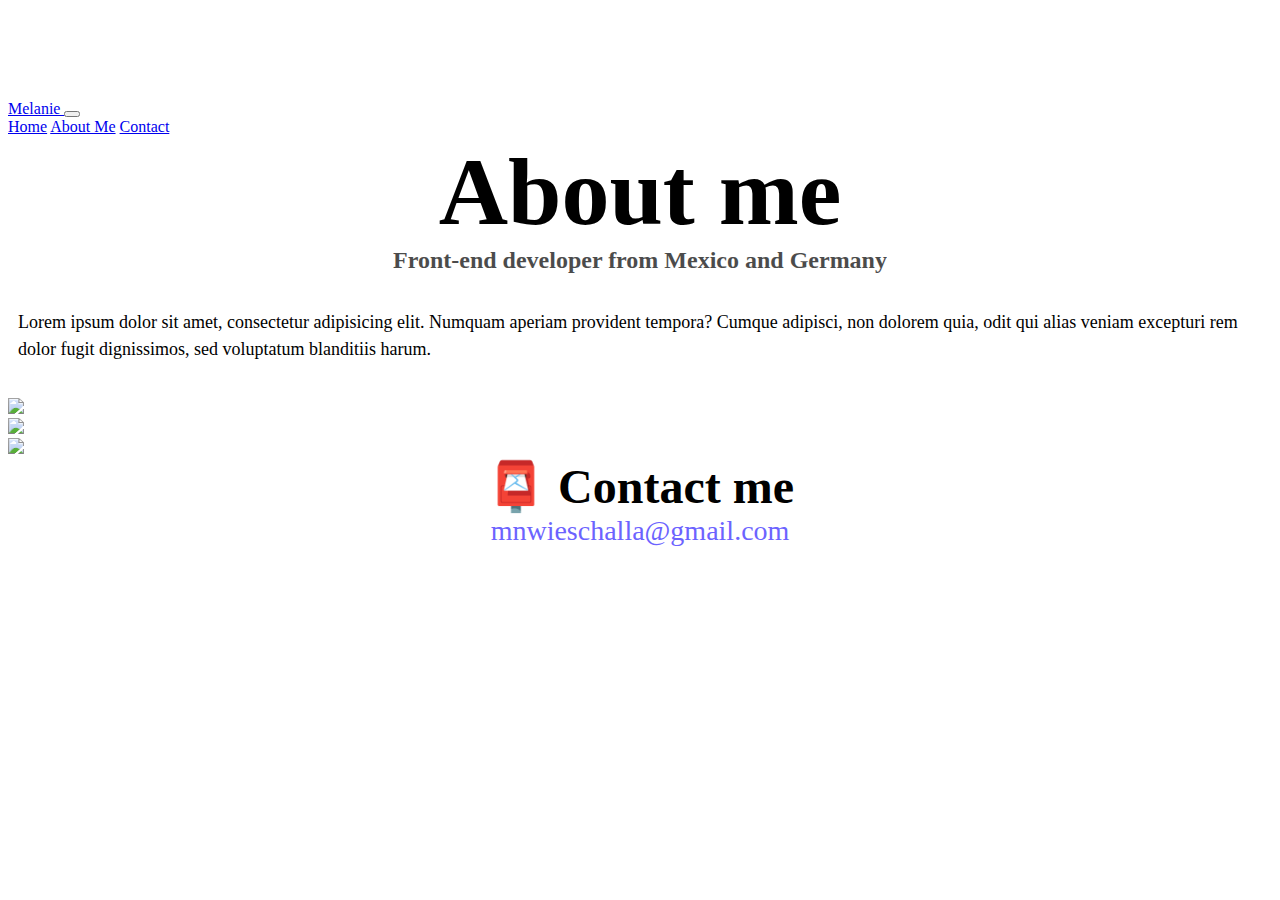
==== about.html @ 1f9a809e "Created about.html" ====
<!DOCTYPE html>
<html lang="en">
<head>
    <meta charset="UTF-8">
    <meta http-equiv="X-UA-Compatible" content="IE=edge">
    <meta name="viewport" content="width=device-width, initial-scale=1.0">
    <title>About Melanie: Front-End-Developer</title>
    <link href="https://cdn.jsdelivr.net/npm/bootstrap@5.0.0-beta2/dist/css/bootstrap.min.css" rel="stylesheet"
        integrity="sha384-BmbxuPwQa2lc/FVzBcNJ7UAyJxM6wuqIj61tLrc4wSX0szH/Ev+nYRRuWlolflfl" crossorigin="anonymous" />
    <script src="https://cdn.jsdelivr.net/npm/bootstrap@5.0.0-beta2/dist/js/bootstrap.bundle.min.js"
        integrity="sha384-b5kHyXgcpbZJO/tY9Ul7kGkf1S0CWuKcCD38l8YkeH8z8QjE0GmW1gYU5S9FOnJ0"
        crossorigin="anonymous"></script>
    <link rel="stylesheet" href="/css/styles.css" />
</head>
<body>
    <nav class="navbar navbar-expand-lg navbar-light bg-light fixed-top">
        <div class="container">
            <a class="navbar-brand" href="index.html">
                Melanie
            </a>
            <button class="navbar-toggler" type="button" data-bs-toggle="collapse" data-bs-target="#navbarNavAltMarkup"
                aria-controls="navbarNavAltMarkup" aria-expanded="false" aria-label="Toggle navigation">
                <span class="navbar-toggler-icon"></span>
            </button>
            <div class="collapse navbar-collapse" id="navbarNavAltMarkup">
                <div class="navbar-nav">
                    <a class="nav-link" aria-current="page" href="index.html">Home</a>
                    <a class="nav-link active" href="about.html">About Me</a>
                    <a class="nav-link" href="about.html#contact">Contact</a>
                </div>
            </div>
        </div>
    </nav>
    <h1>About me</h1>
    <h3>Front-end developer from Mexico and Germany</h3>
    <div class="about-paragraphs text-center">
        <p>
            Lorem ipsum dolor sit amet, consectetur adipisicing elit. Numquam
            aperiam provident tempora? Cumque adipisci, non dolorem quia, odit qui
            alias veniam excepturi rem dolor fugit dignissimos, sed voluptatum
            blanditiis harum.
        </p>
    </div>
    <div class="container mb-4">
        <div class="row">
            <div class="col-sm-4">
                <img src="images/yoga.png" class="img-fluid p-2 shadow rounded" />
            </div>
            <div class="col-sm-4">
                <img src="images/weather.png" class="img-fluid p-2 shadow rounded" />
            </div>
            <div class="col-sm-4">
                <img src="images/yogurt.png" class="img-fluid p-2 shadow rounded" />
            </div>
        </div>
    </div>
    <div id="contact">
        <h2>📮 Contact me</h2>
        <a href="mailto:mnwieschalla@gmail.com" class="email-link">
            mnwieschalla@gmail.com
        </a>
    </div>
    </body>
</html>
---- css/styles.css ----
:root {
  --primary-color: #6c63ff;
  --secondary-color: #f5f2fe;
  --box-shadow: 0 5px 10px rgba(0, 0, 0, 0.3);
}

body {
  margin-top: 100px;
}

h1,
h2,
h3 {
  text-align: center;
  margin: 0;
}

h1 {
  font-size: 96px;
}

h2 {
  font-size: 48px;
}

h3 {
  font-size: 24px;
  opacity: 0.7;
}

p {
  font-size: 18px;
  line-height: 1.5;
}

.navigation-links {
  display: flex;
  margin-top: 40px;
  justify-content: center;
}

.navigation-links a {
  margin: 20px;
}

.primary-link {
  border-radius: 4px;
  padding: 20px 15px;
  text-decoration: none;
  text-transform: capitalize;
  background: var(--primary-color);
  box-shadow: var(--box-shadow);
  color: white;
}

.secondary-link {
  border-radius: 4px;
  padding: 20px 15px;
  text-decoration: none;
  text-transform: capitalize;
  color: var(--primary-color);
  border: 1px solid var(--primary-color);
}

.homepage-link {
  color: var(--primary-color);
  text-align: center;
  display: block;
}
.about-paragraphs {
  padding: 25px 0;
}

.about-paragraphs p {
  margin: 10px;
}

.email-link {
  display: flex;
  justify-content: center;
  color: var(--primary-color);
  font-size: 28px;
  text-decoration: none;
  margin-bottom: 0.5em;
}

.email-link:hover {
  text-decoration: underline;
}
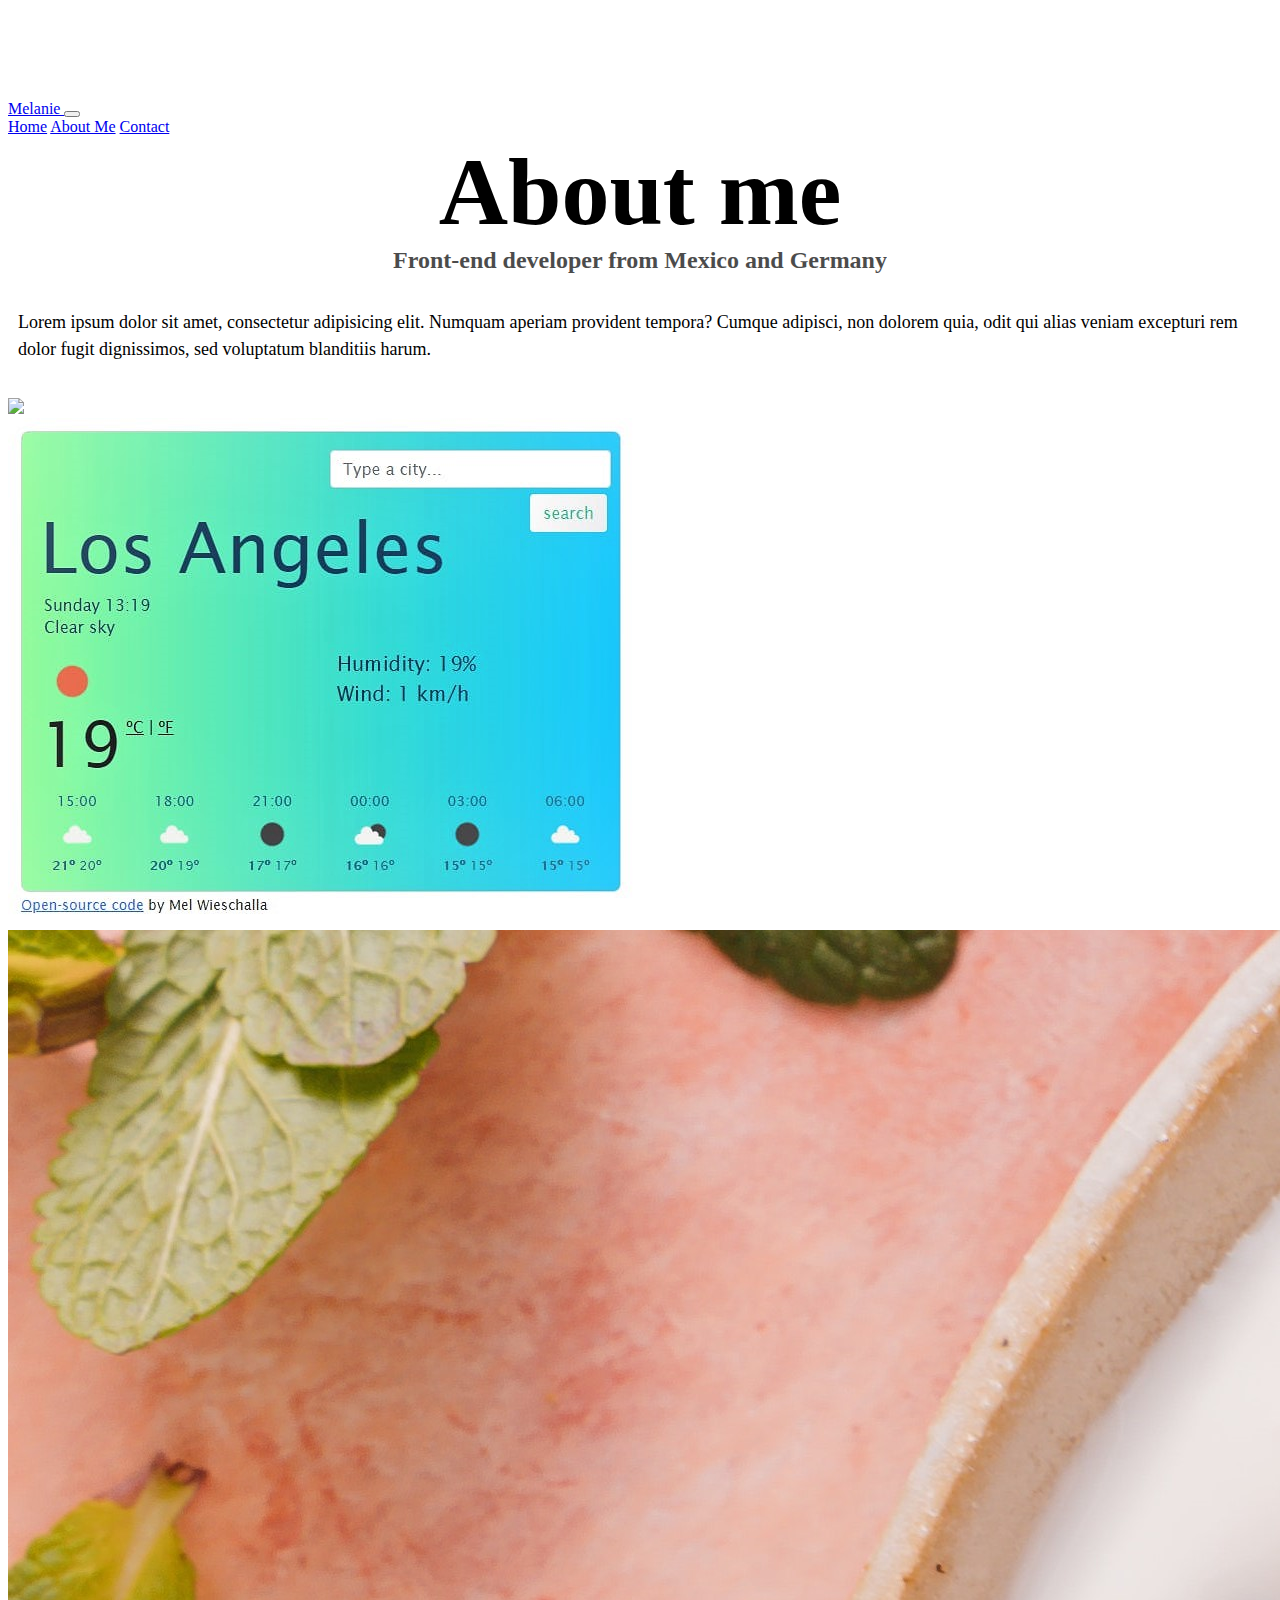
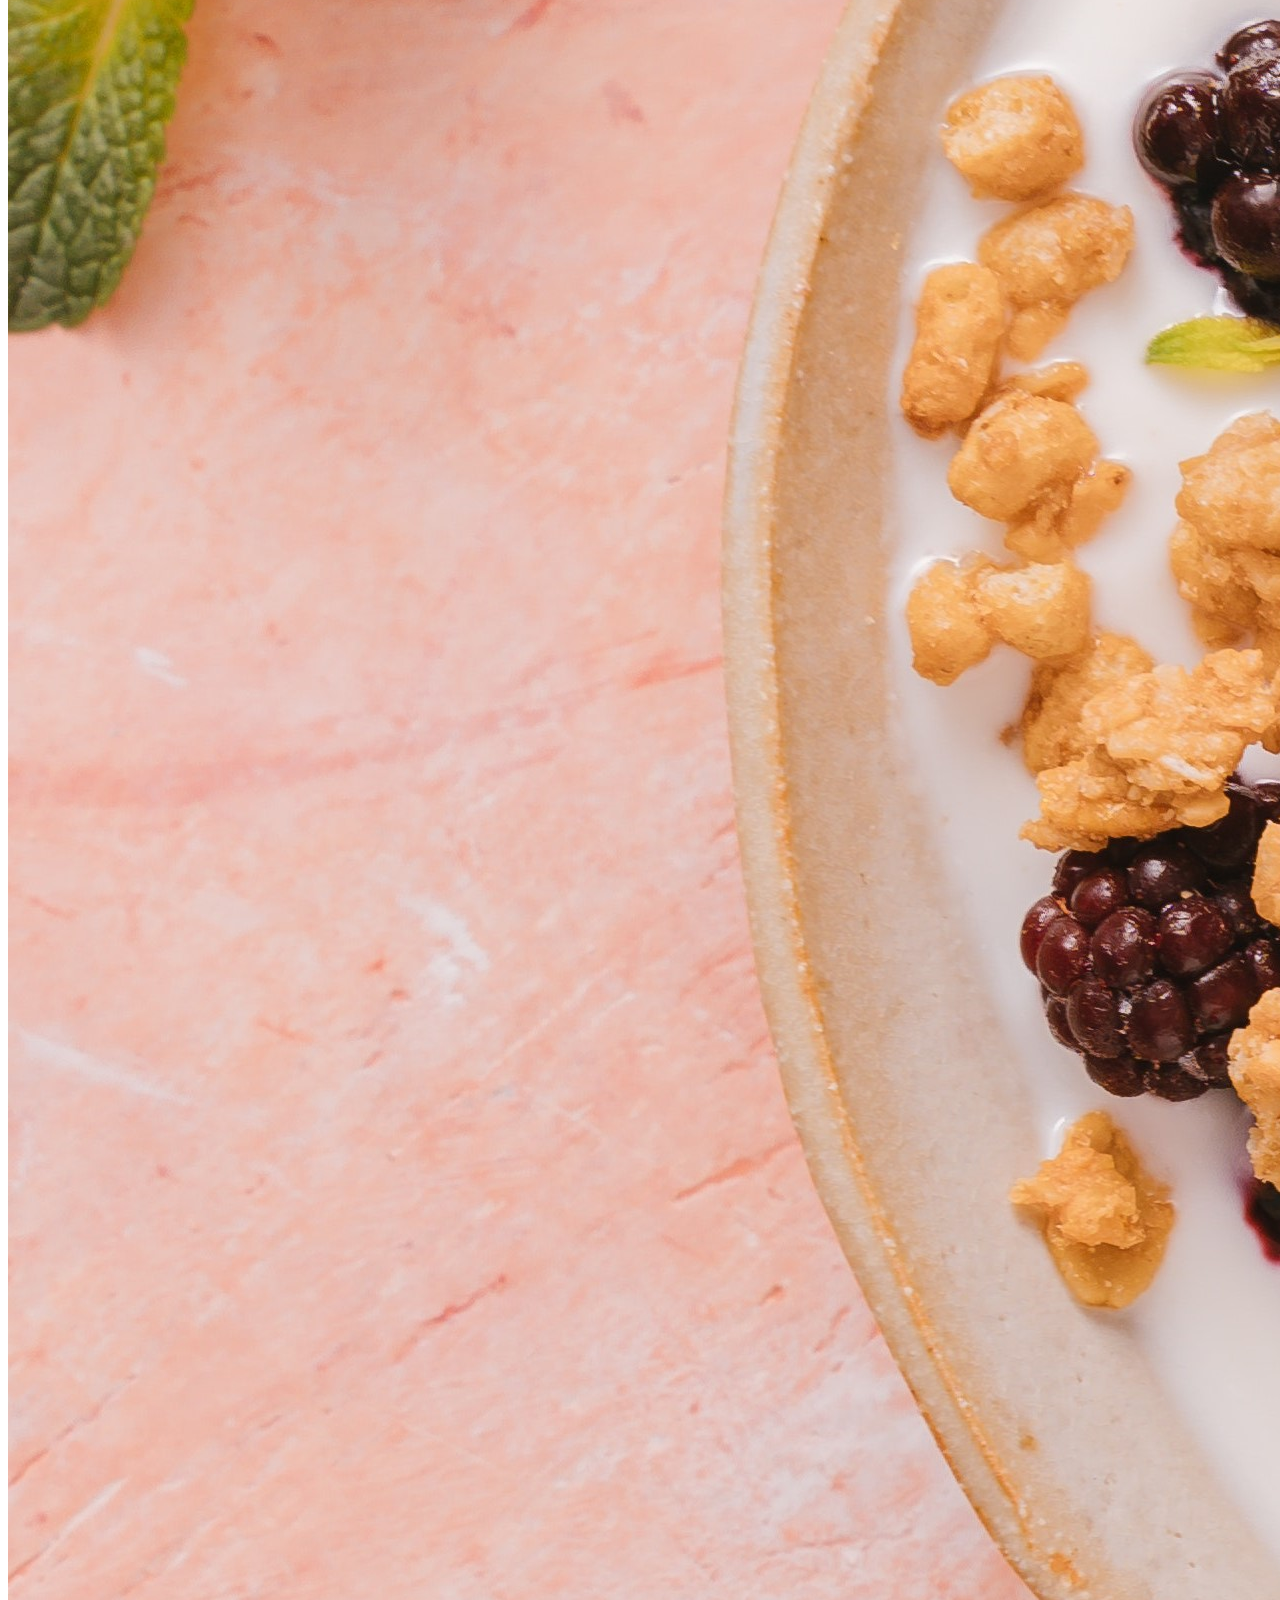
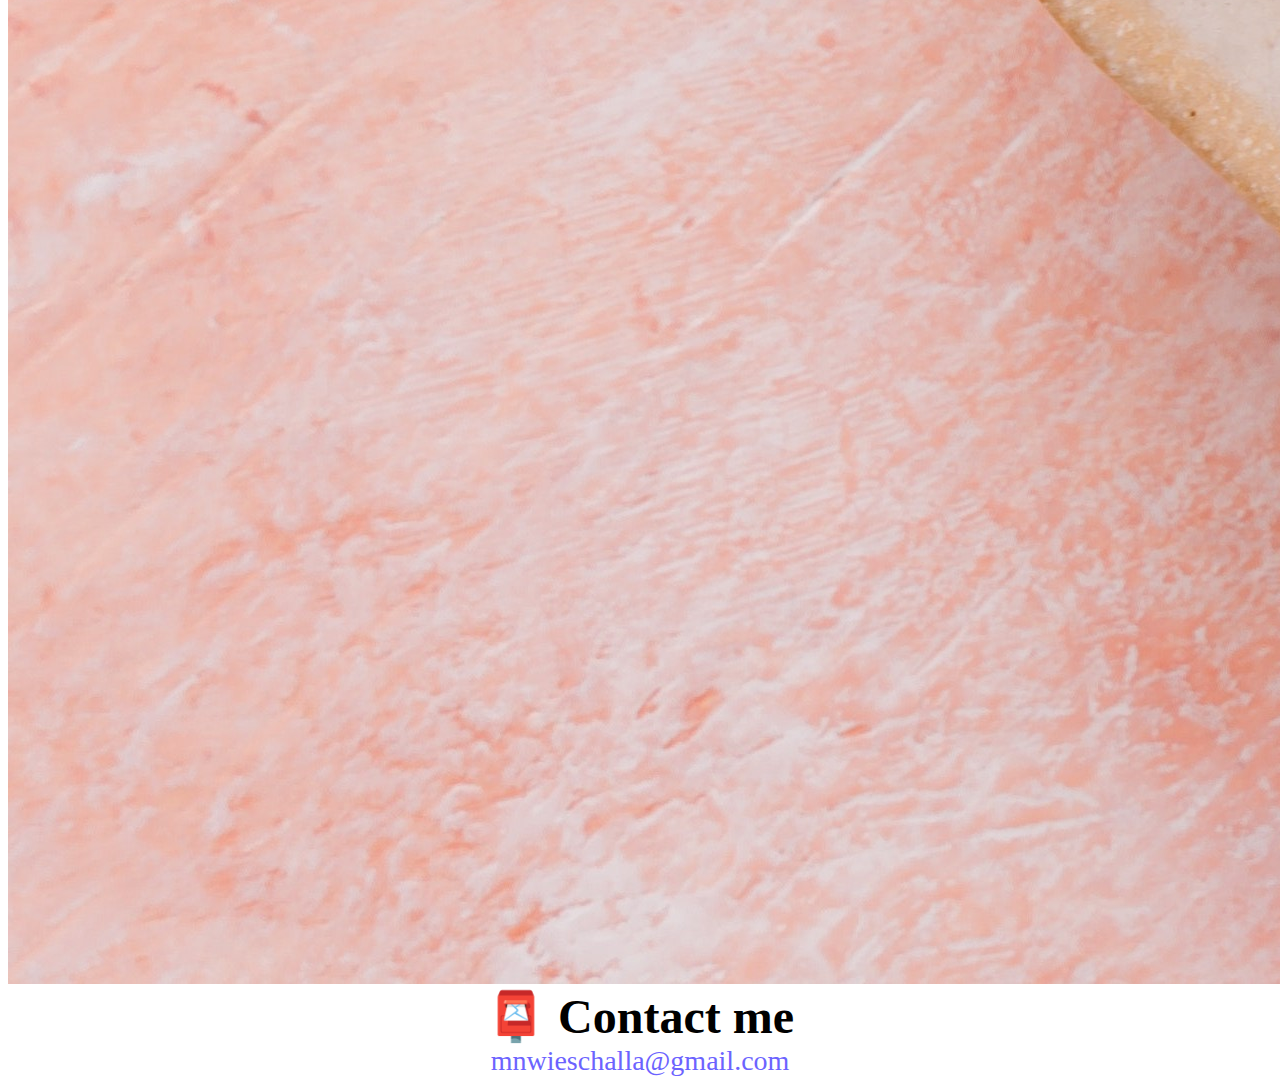
==== commit 9a1d7845: "Added picture" ====
--- a/about.html
+++ b/about.html
@@ -44,13 +44,13 @@
     <div class="container mb-4">
         <div class="row">
             <div class="col-sm-4">
-                <img src="images/yoga.png" class="img-fluid p-2 shadow rounded" />
+                <img src="images/yoga.jpg" class="img-fluid p-2 shadow rounded" />
             </div>
             <div class="col-sm-4">
-                <img src="images/weather.png" class="img-fluid p-2 shadow rounded" />
+                <img src="images/weather.jpg" class="img-fluid p-2 shadow rounded" />
             </div>
             <div class="col-sm-4">
-                <img src="images/yogurt.png" class="img-fluid p-2 shadow rounded" />
+                <img src="images/yogurt.jpg" class="img-fluid p-2 shadow rounded" />
             </div>
         </div>
     </div>
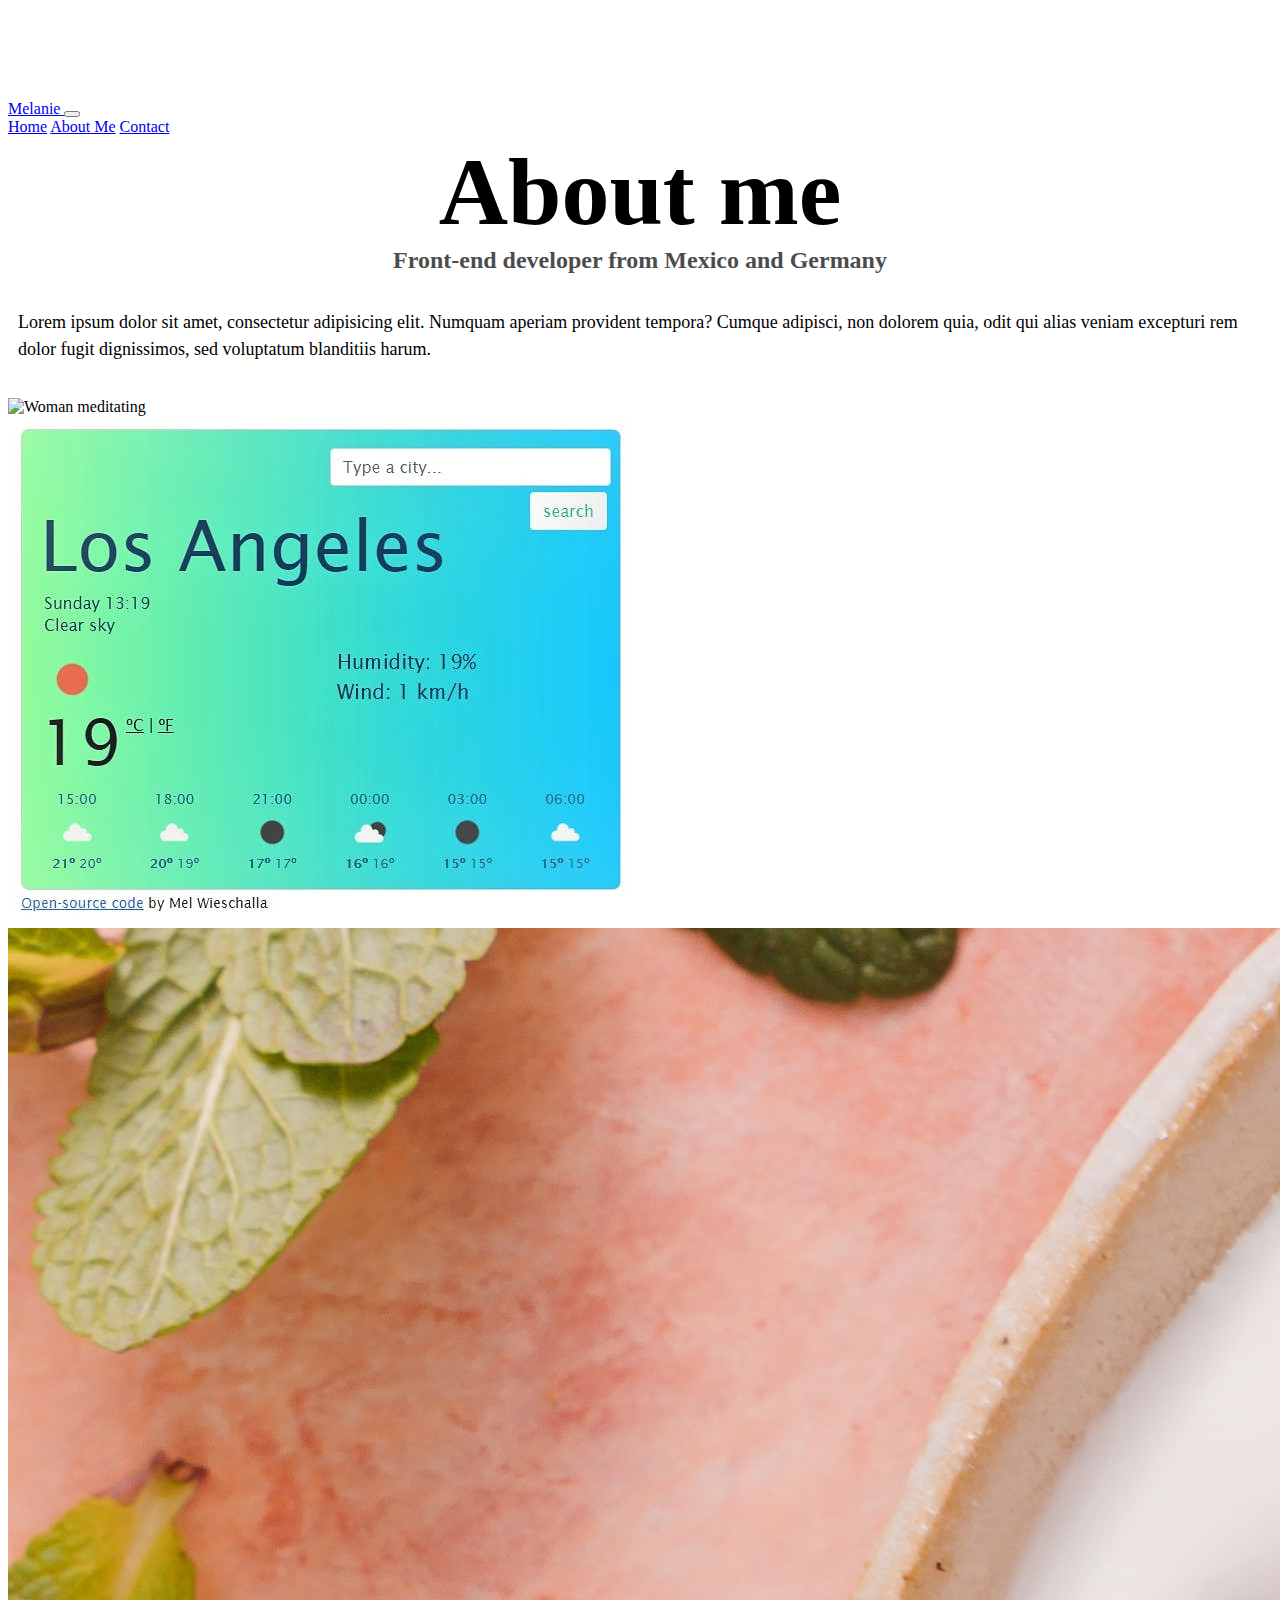
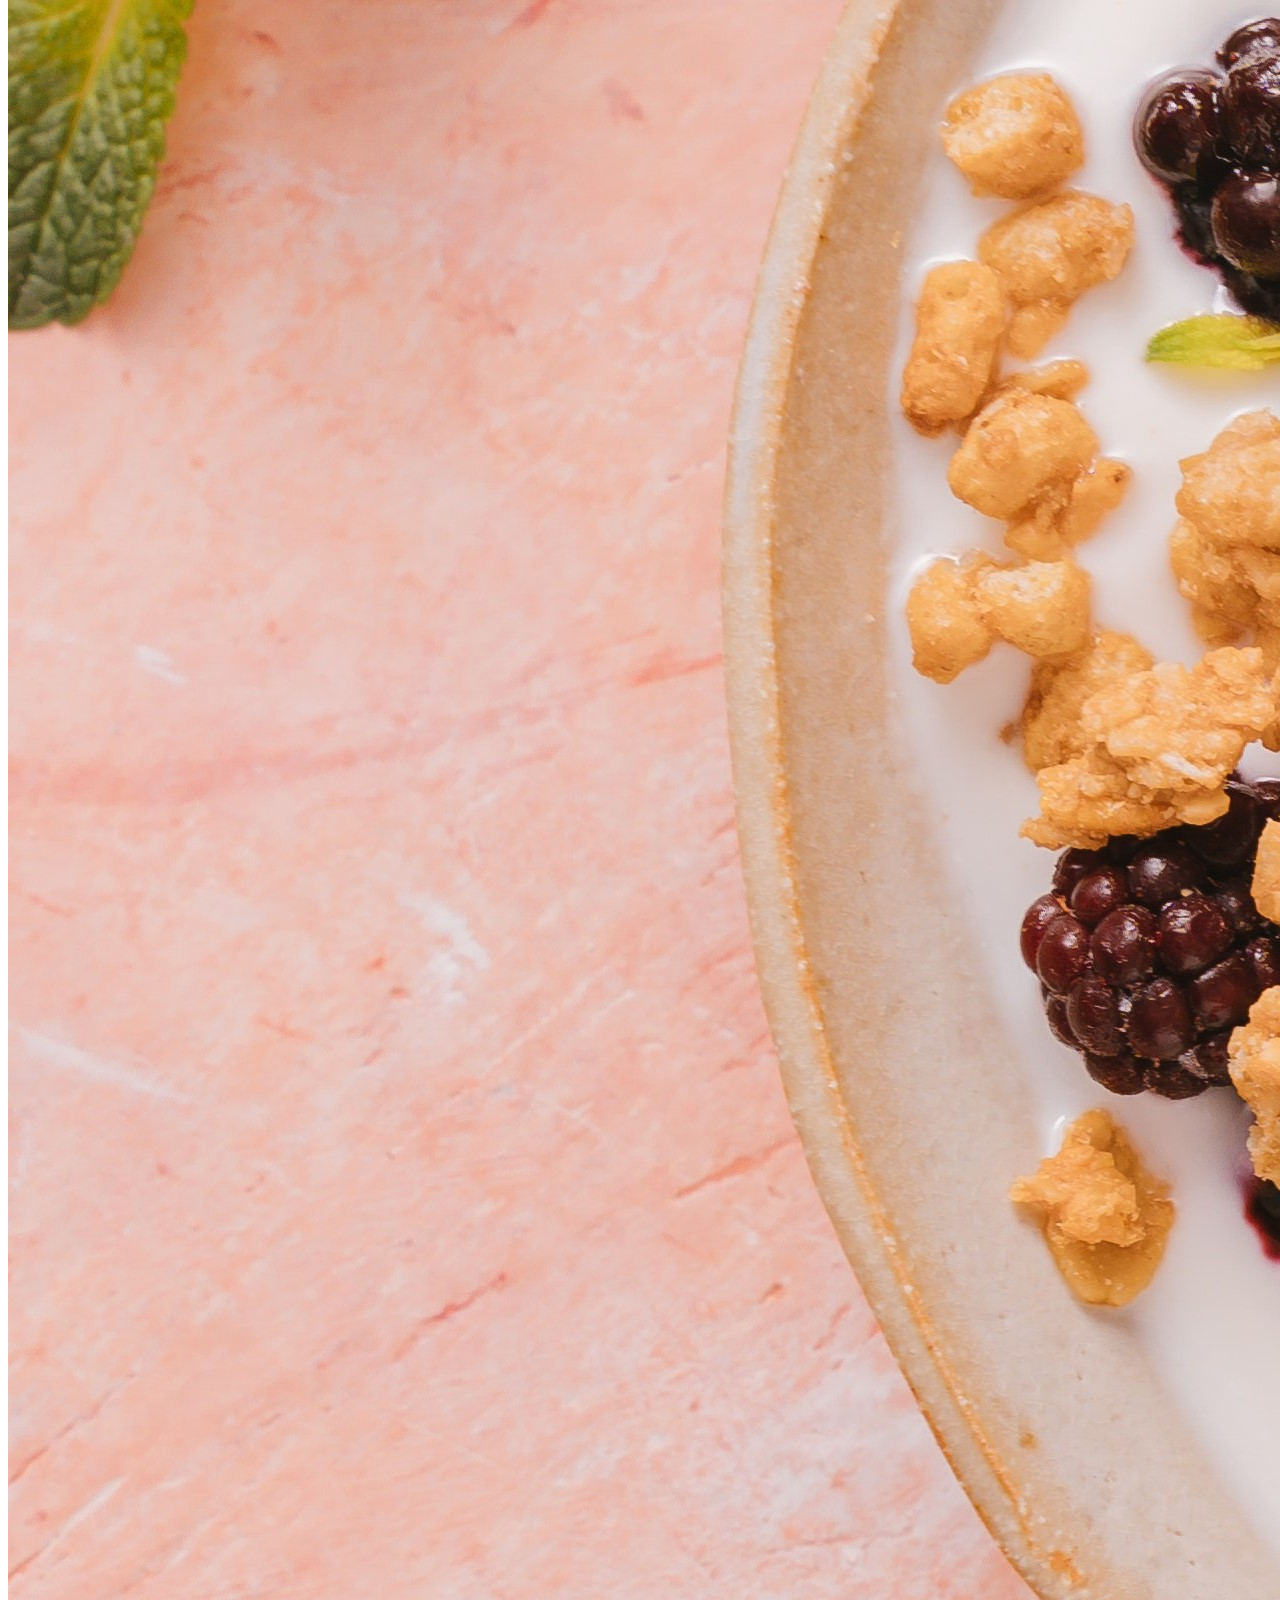
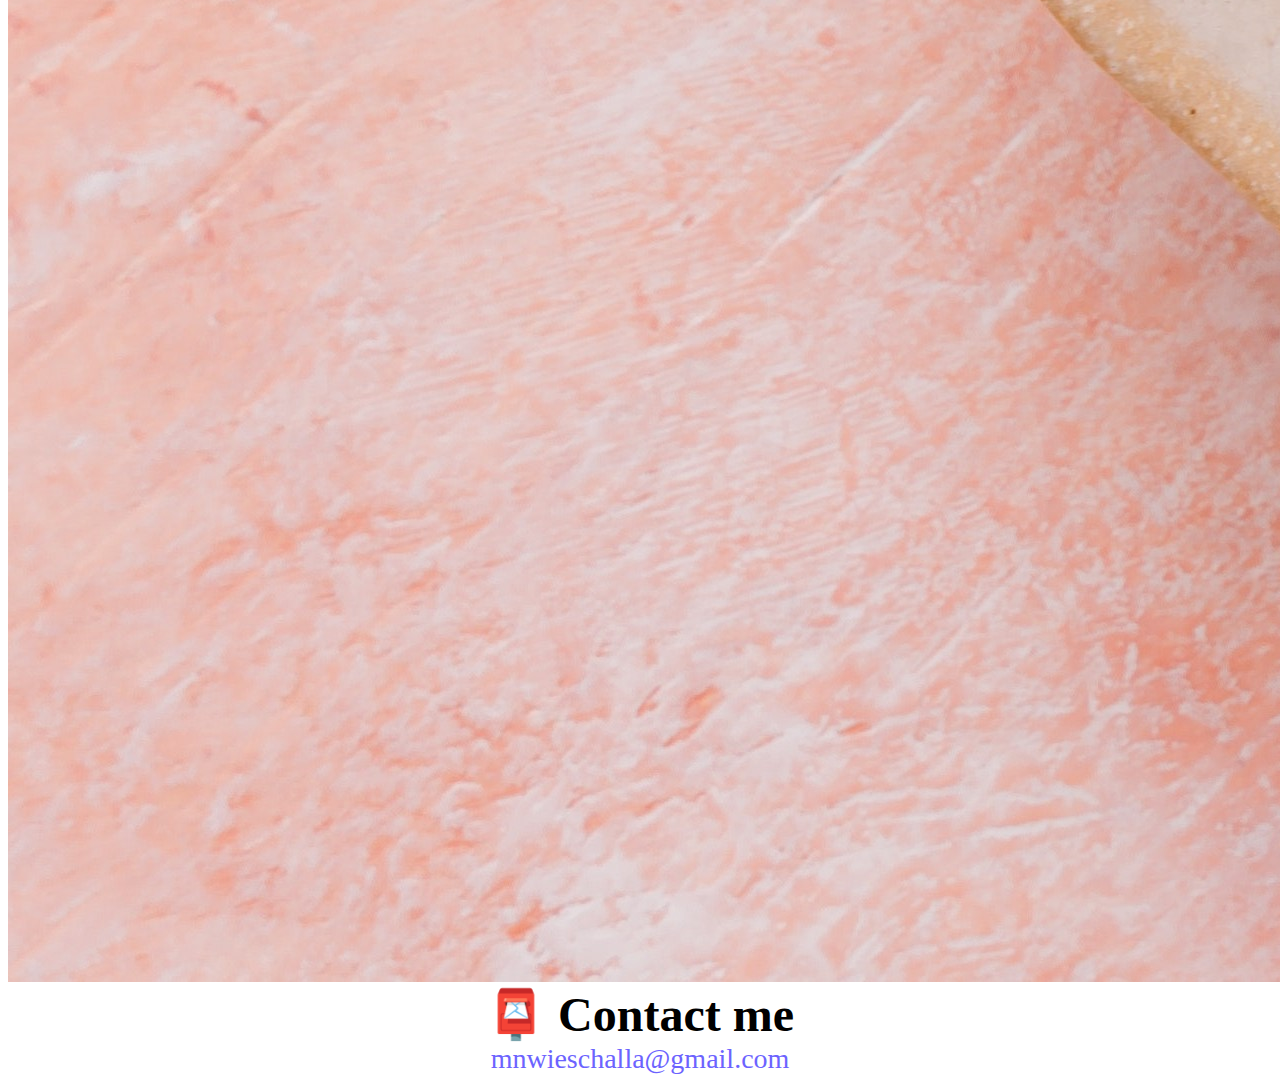
==== commit 0e2577af: "Optimized SEO" ====
--- a/about.html
+++ b/about.html
@@ -5,6 +5,7 @@
     <meta http-equiv="X-UA-Compatible" content="IE=edge">
     <meta name="viewport" content="width=device-width, initial-scale=1.0">
     <title>About Melanie: Front-End-Developer</title>
+    <meta name="description" content="Contact Melanie for more information, requests and offers.">
     <link href="https://cdn.jsdelivr.net/npm/bootstrap@5.0.0-beta2/dist/css/bootstrap.min.css" rel="stylesheet"
         integrity="sha384-BmbxuPwQa2lc/FVzBcNJ7UAyJxM6wuqIj61tLrc4wSX0szH/Ev+nYRRuWlolflfl" crossorigin="anonymous" />
     <script src="https://cdn.jsdelivr.net/npm/bootstrap@5.0.0-beta2/dist/js/bootstrap.bundle.min.js"
@@ -15,7 +16,7 @@
 <body>
     <nav class="navbar navbar-expand-lg navbar-light bg-light fixed-top">
         <div class="container">
-            <a class="navbar-brand" href="index.html">
+            <a class="navbar-brand" href="index.html"  title="Melanie's Homepage">
                 Melanie
             </a>
             <button class="navbar-toggler" type="button" data-bs-toggle="collapse" data-bs-target="#navbarNavAltMarkup"
@@ -24,15 +25,17 @@
             </button>
             <div class="collapse navbar-collapse" id="navbarNavAltMarkup">
                 <div class="navbar-nav">
-                    <a class="nav-link" aria-current="page" href="index.html">Home</a>
-                    <a class="nav-link active" href="about.html">About Me</a>
-                    <a class="nav-link" href="about.html#contact">Contact</a>
+                    <a class="nav-link" aria-current="page" href="index.html" title="Homepage">Home</a>
+                    <a class="nav-link active" href="about.html" title="About Melanie">About Me</a>
+                    <a class="nav-link" href="about.html#contact" title="Contact Melanie for more information">Contact</a>
                 </div>
             </div>
         </div>
     </nav>
+    <heading>
     <h1>About me</h1>
-    <h3>Front-end developer from Mexico and Germany</h3>
+    <h3 class="not-important-description">Front-end developer from Mexico and Germany</h3>
+    </heading>
     <div class="about-paragraphs text-center">
         <p>
             Lorem ipsum dolor sit amet, consectetur adipisicing elit. Numquam
@@ -44,21 +47,23 @@
     <div class="container mb-4">
         <div class="row">
             <div class="col-sm-4">
-                <img src="images/yoga.jpg" class="img-fluid p-2 shadow rounded" />
+                <img src="images/yoga.jpg" class="img-fluid p-2 shadow rounded" alt="Woman meditating"/>
             </div>
             <div class="col-sm-4">
-                <img src="images/weather.jpg" class="img-fluid p-2 shadow rounded" />
+                <img src="images/weather.jpg" class="img-fluid p-2 shadow rounded" alt="Weather-app interface"/>
             </div>
             <div class="col-sm-4">
-                <img src="images/yogurt.jpg" class="img-fluid p-2 shadow rounded" />
+                <img src="images/yogurt.jpg" class="img-fluid p-2 shadow rounded" alt="Bowl of yogurt and fruits"/>
             </div>
         </div>
     </div>
+    <footer>
     <div id="contact">
         <h2>📮 Contact me</h2>
-        <a href="mailto:mnwieschalla@gmail.com" class="email-link">
+        <a href="mailto:mnwieschalla@gmail.com" class="email-link" title="Contact me at mnwieschalla@gmail.com">
             mnwieschalla@gmail.com
         </a>
     </div>
+    </footer>
     </body>
 </html>--- a/css/styles.css
+++ b/css/styles.css
@@ -87,3 +87,21 @@
 .email-link:hover {
   text-decoration: underline;
 }
+@media (max-width: 800px) {
+  p {
+    font-size: 1em;
+    text-align: center;
+  }
+  h1 {
+    font-size: 2.5em;
+  }
+  h2 {
+    font-size: 2em;
+  }
+  h3 {
+    font-size: 1.5em;
+  }
+  .not-important-description {
+    display: none;
+  }
+}
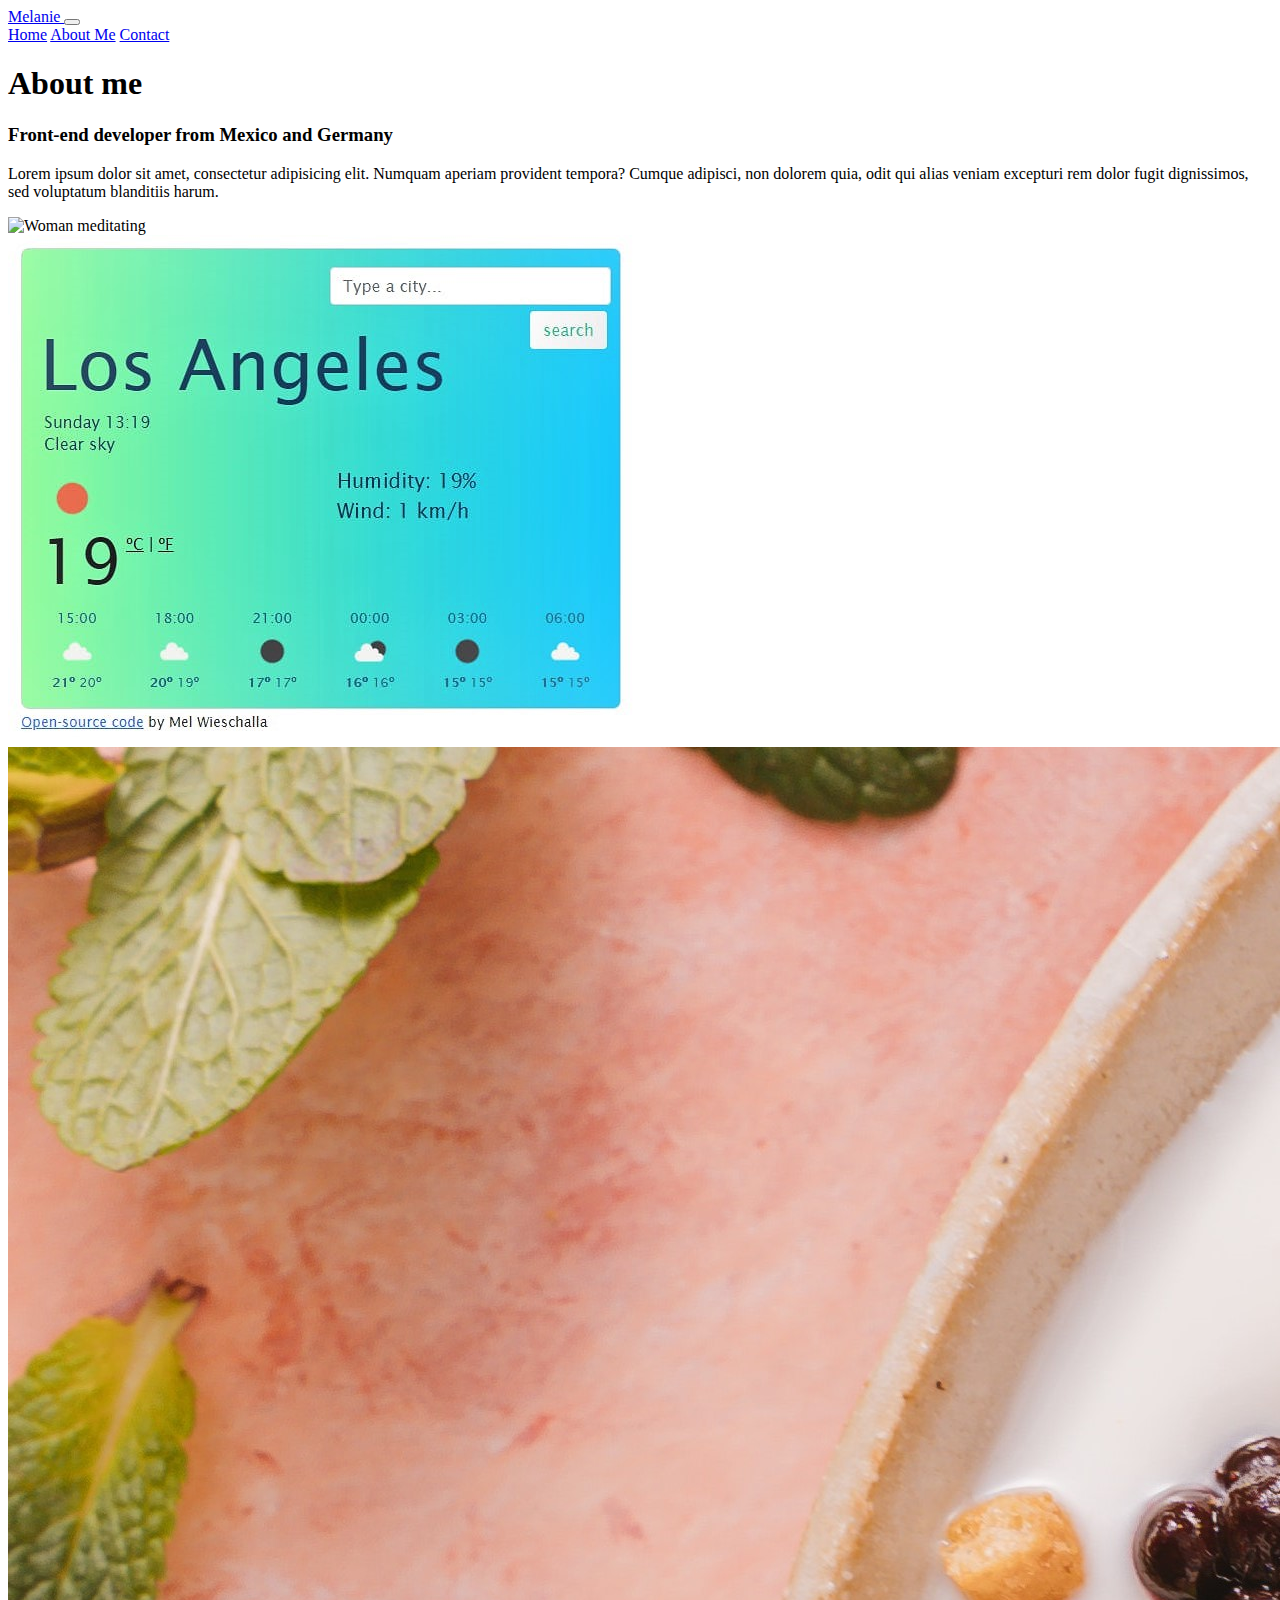
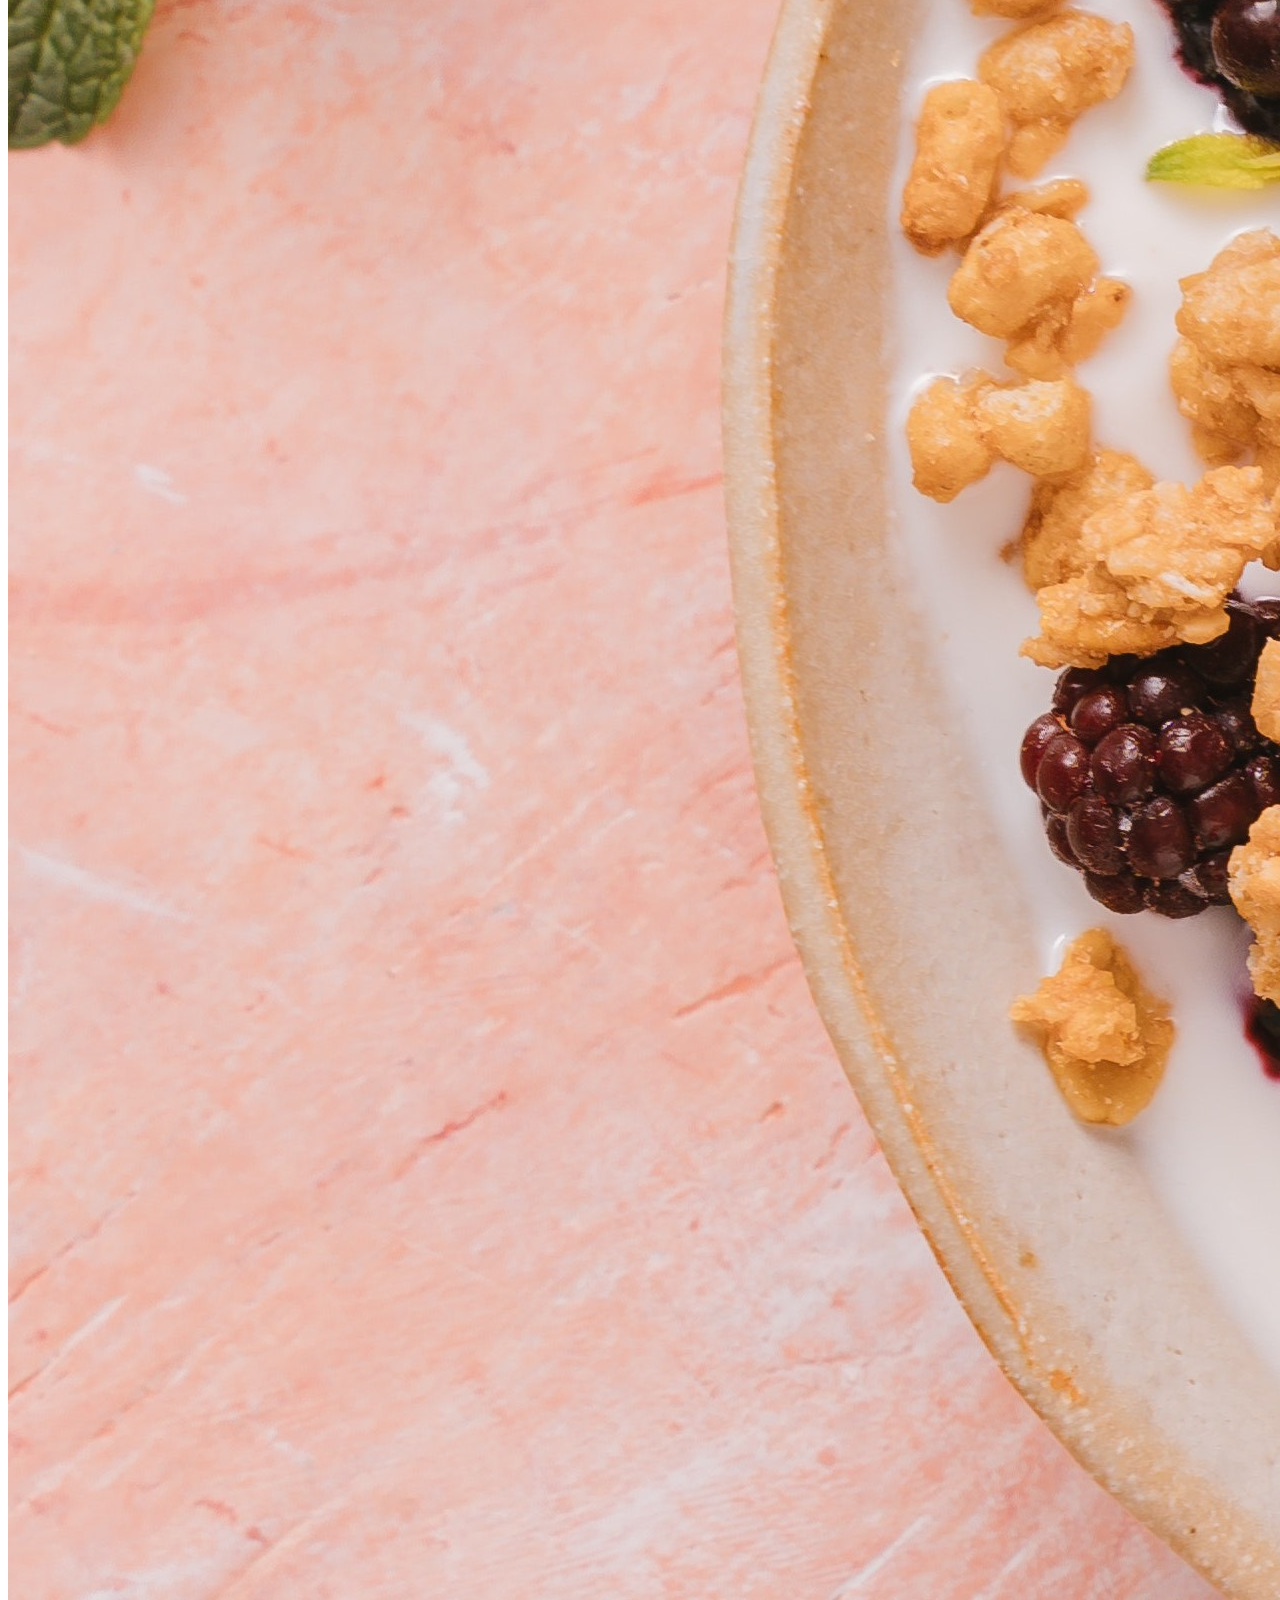
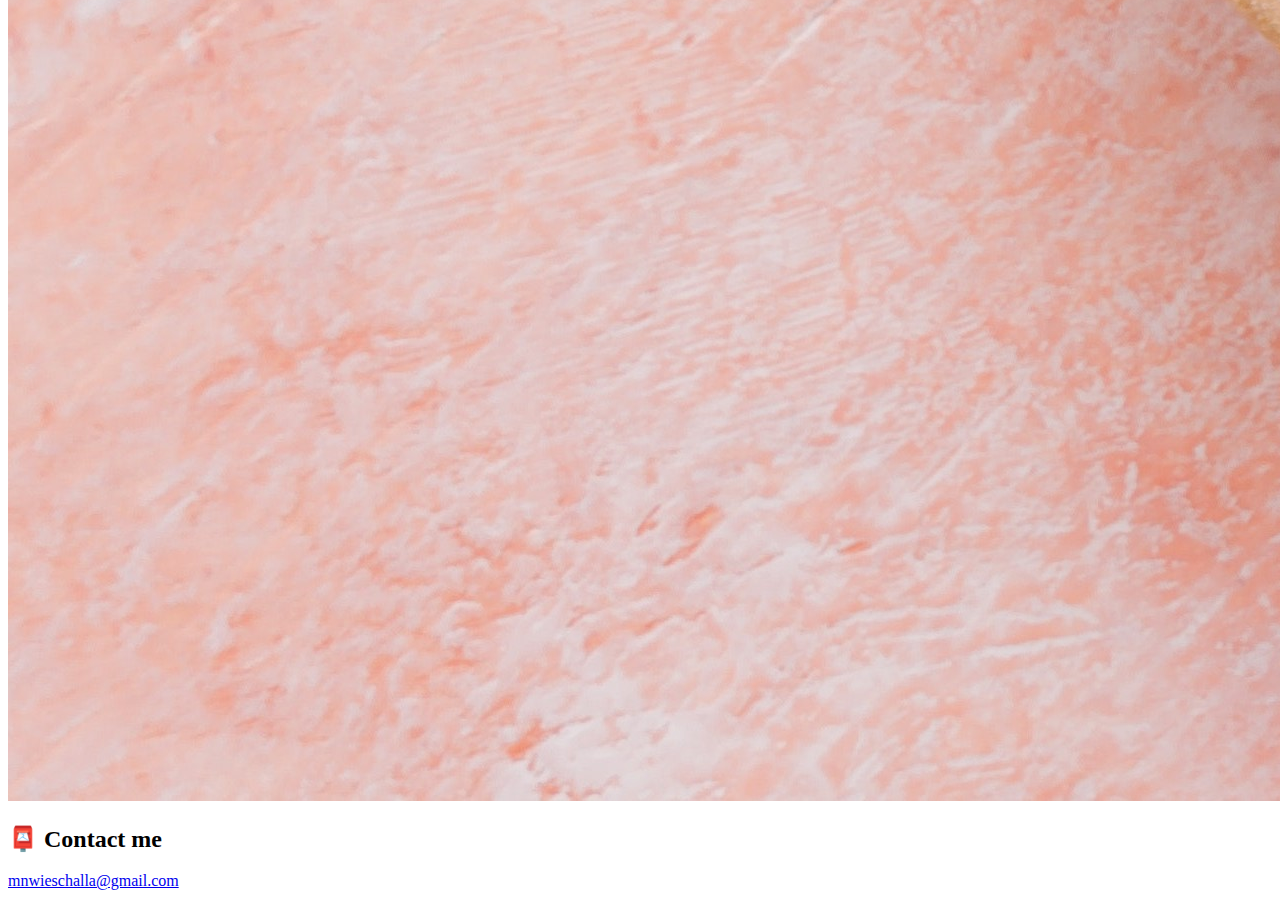
==== commit d8c40c06: "Deleted css folder" ====
--- a/about.html
+++ b/about.html
@@ -11,7 +11,7 @@
     <script src="https://cdn.jsdelivr.net/npm/bootstrap@5.0.0-beta2/dist/js/bootstrap.bundle.min.js"
         integrity="sha384-b5kHyXgcpbZJO/tY9Ul7kGkf1S0CWuKcCD38l8YkeH8z8QjE0GmW1gYU5S9FOnJ0"
         crossorigin="anonymous"></script>
-    <link rel="stylesheet" href="/css/styles.css" />
+    <link rel="stylesheet" href="/styles.css" />
 </head>
 <body>
     <nav class="navbar navbar-expand-lg navbar-light bg-light fixed-top">
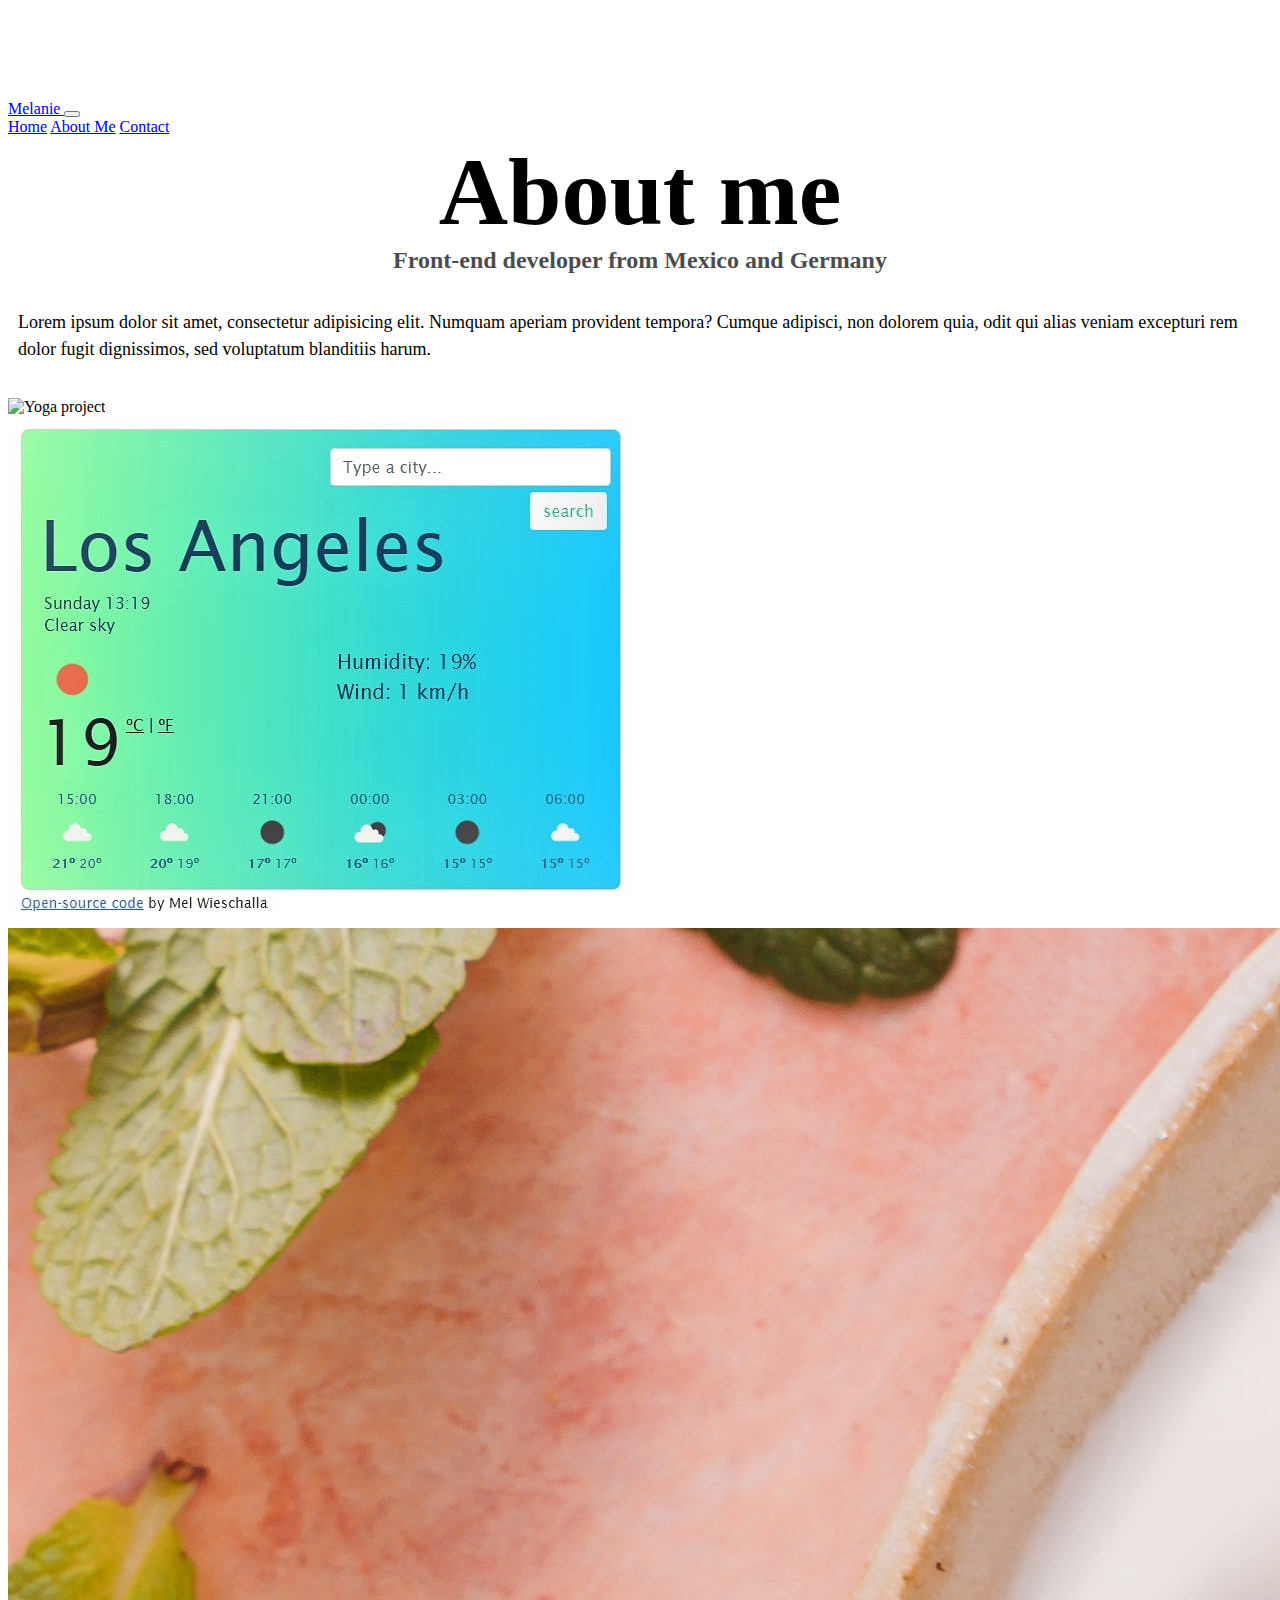
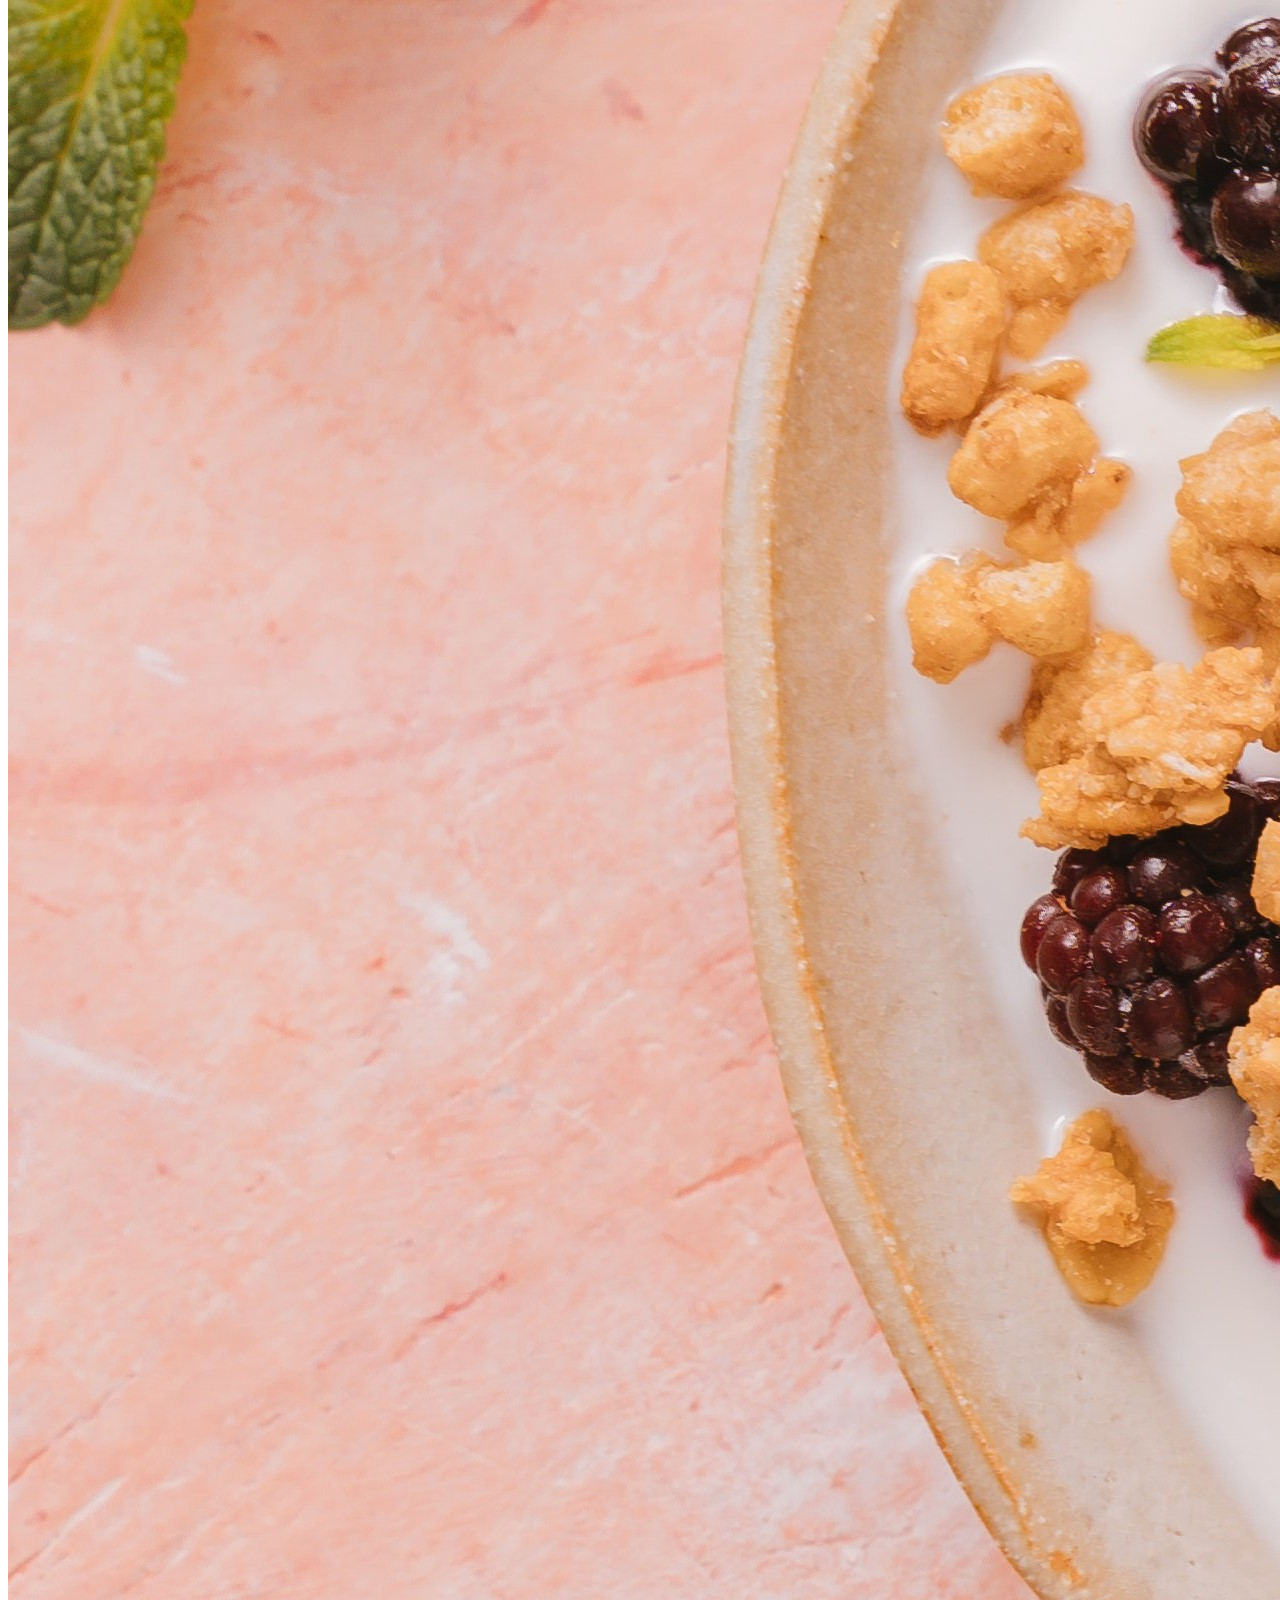
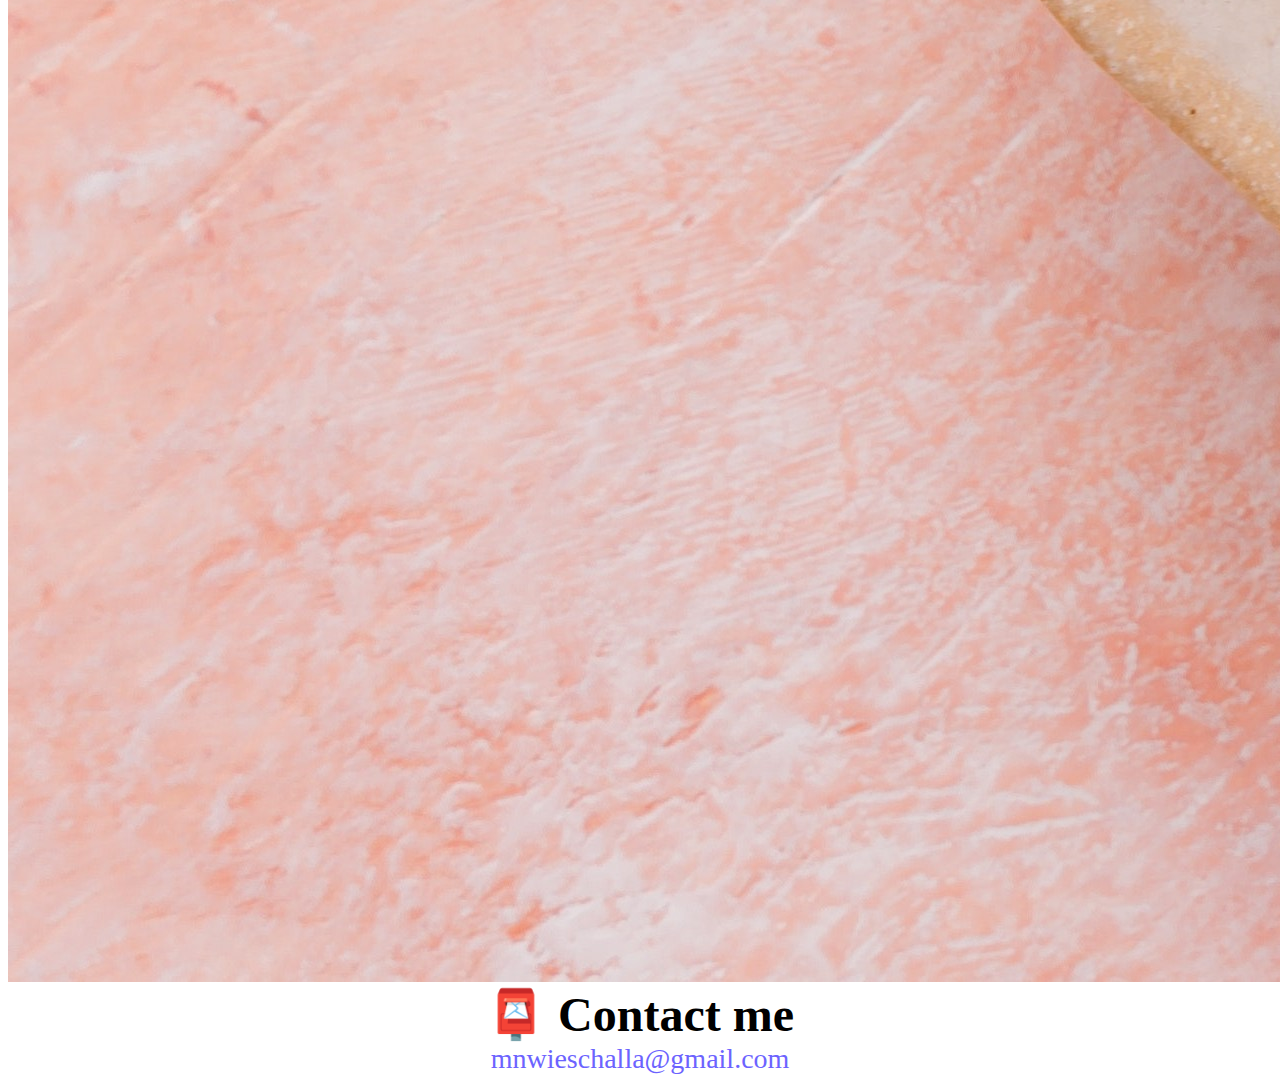
==== commit 600e5843: "Modified SEO" ====
--- a/about.html
+++ b/about.html
@@ -27,7 +27,7 @@
                 <div class="navbar-nav">
                     <a class="nav-link" aria-current="page" href="index.html" title="Homepage">Home</a>
                     <a class="nav-link active" href="about.html" title="About Melanie">About Me</a>
-                    <a class="nav-link" href="about.html#contact" title="Contact Melanie for more information">Contact</a>
+                    <a class="nav-link" href="about.html#contact" title="Contact Melanie">Contact</a>
                 </div>
             </div>
         </div>
@@ -47,13 +47,13 @@
     <div class="container mb-4">
         <div class="row">
             <div class="col-sm-4">
-                <img src="images/yoga.jpg" class="img-fluid p-2 shadow rounded" alt="Woman meditating"/>
+                <img src="images/yoga.jpg" class="img-fluid p-2 shadow rounded" alt="Yoga project"/>
             </div>
             <div class="col-sm-4">
-                <img src="images/weather.jpg" class="img-fluid p-2 shadow rounded" alt="Weather-app interface"/>
+                <img src="images/weather.jpg" class="img-fluid p-2 shadow rounded" alt="Weather project"/>
             </div>
             <div class="col-sm-4">
-                <img src="images/yogurt.jpg" class="img-fluid p-2 shadow rounded" alt="Bowl of yogurt and fruits"/>
+                <img src="images/yogurt.jpg" class="img-fluid p-2 shadow rounded" alt="Yogurt project"/>
             </div>
         </div>
     </div>
--- a/styles.css
+++ b/styles.css
@@ -0,0 +1,108 @@
+:root {
+  --primary-color: #6c63ff;
+  --secondary-color: #f5f2fe;
+  --box-shadow: 0 5px 10px rgba(0, 0, 0, 0.3);
+}
+
+body {
+  margin-top: 100px;
+}
+
+h1,
+h2,
+h3 {
+  text-align: center;
+  margin: 0;
+}
+
+h1 {
+  font-size: 96px;
+}
+
+h2 {
+  font-size: 48px;
+}
+
+h3 {
+  font-size: 24px;
+  opacity: 0.7;
+}
+
+p {
+  font-size: 18px;
+  line-height: 1.5;
+}
+
+.navigation-links {
+  display: flex;
+  margin-top: 40px;
+  justify-content: center;
+}
+
+.navigation-links a {
+  margin: 20px;
+}
+
+.primary-link {
+  border-radius: 4px;
+  padding: 20px 15px;
+  text-decoration: none;
+  text-transform: capitalize;
+  background: var(--primary-color);
+  box-shadow: var(--box-shadow);
+  color: white;
+}
+
+.secondary-link {
+  border-radius: 4px;
+  padding: 20px 15px;
+  text-decoration: none;
+  text-transform: capitalize;
+  color: var(--primary-color);
+  border: 1px solid var(--primary-color);
+}
+
+.homepage-link {
+  color: var(--primary-color);
+  text-align: center;
+  display: block;
+}
+.about-paragraphs {
+  padding: 25px 0;
+}
+
+.about-paragraphs p {
+  margin: 10px;
+}
+
+.email-link {
+  display: flex;
+  justify-content: center;
+  color: var(--primary-color);
+  font-size: 28px;
+  text-decoration: none;
+  margin-bottom: 0.5em;
+}
+
+.email-link:hover {
+  text-decoration: underline;
+}
+
+@media (max-width: 800px) {
+  p {
+    font-size: 1em;
+    text-align: center;
+  }
+  h1 {
+    font-size: 2.5em;
+  }
+  h2 {
+    font-size: 2em;
+  }
+  h3 {
+    font-size: 1.5em;
+  }
+  .not-important-description {
+    display: none;
+  }
+}
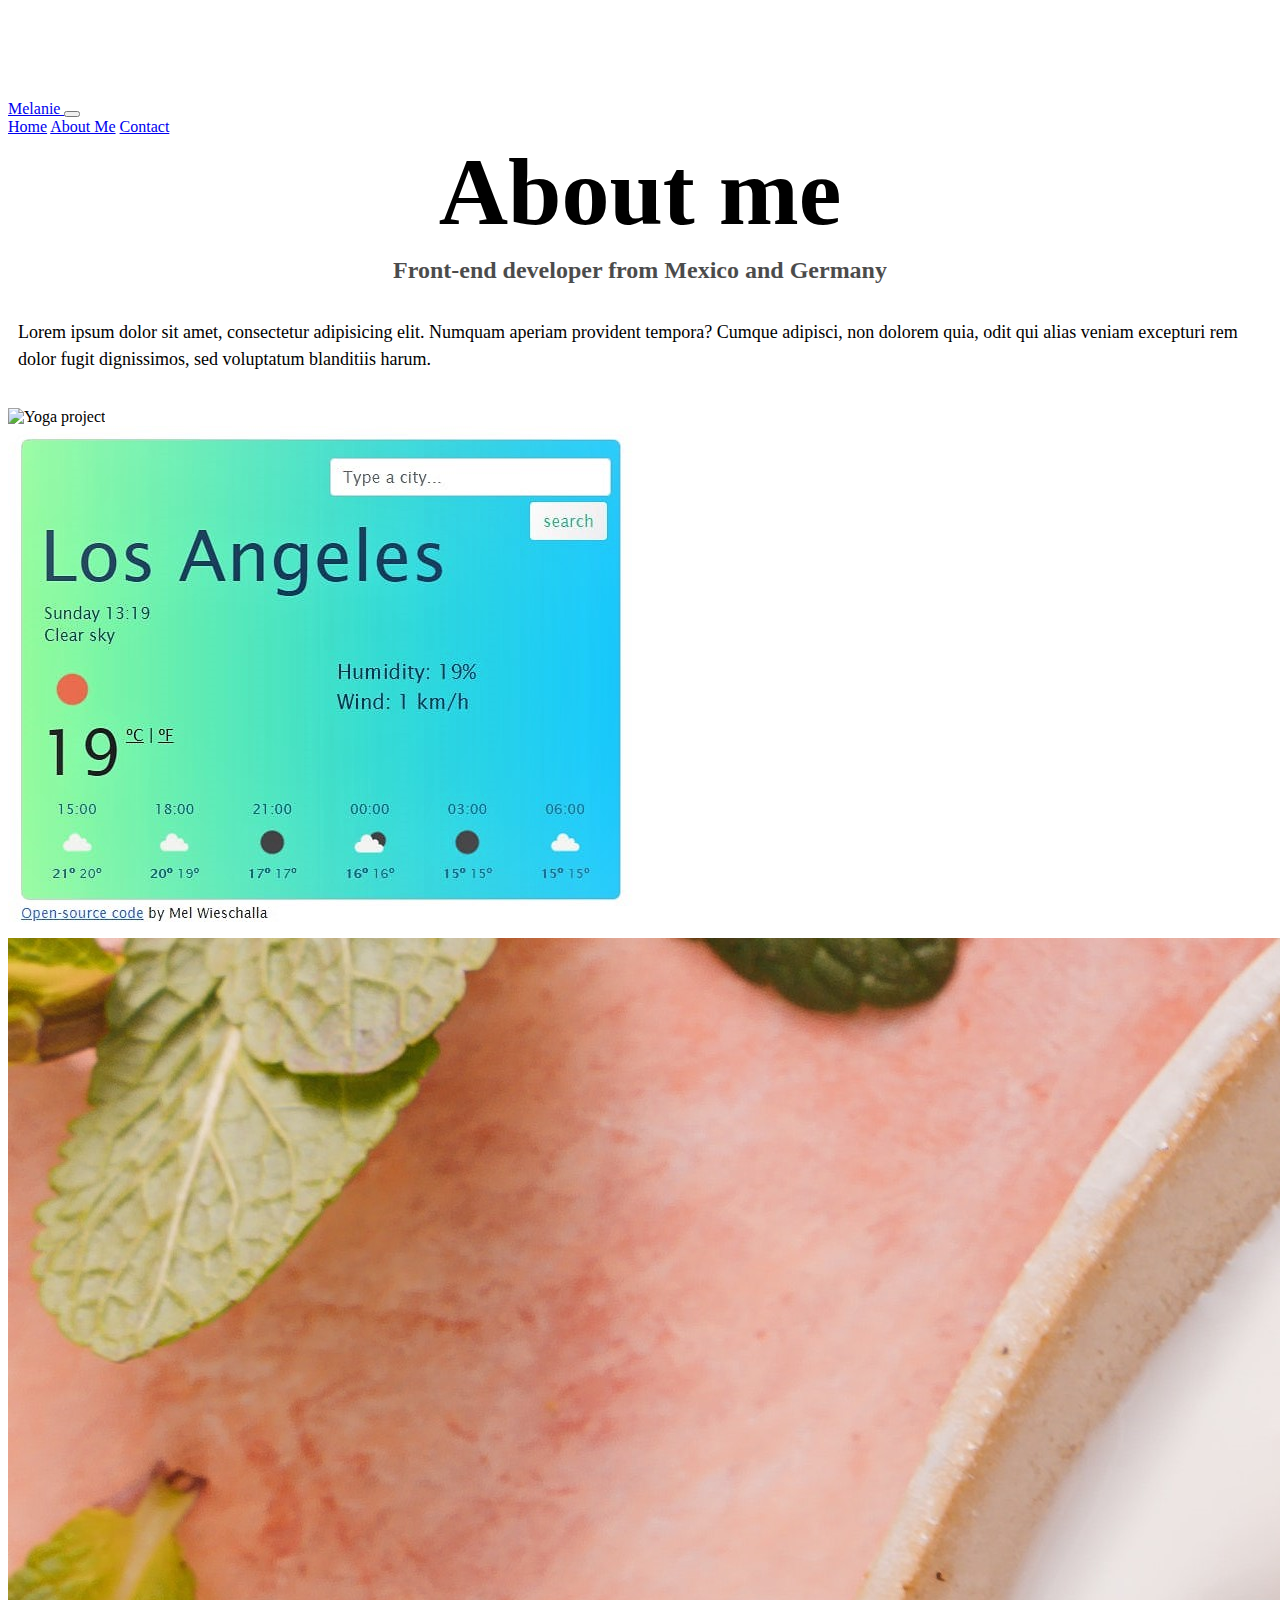
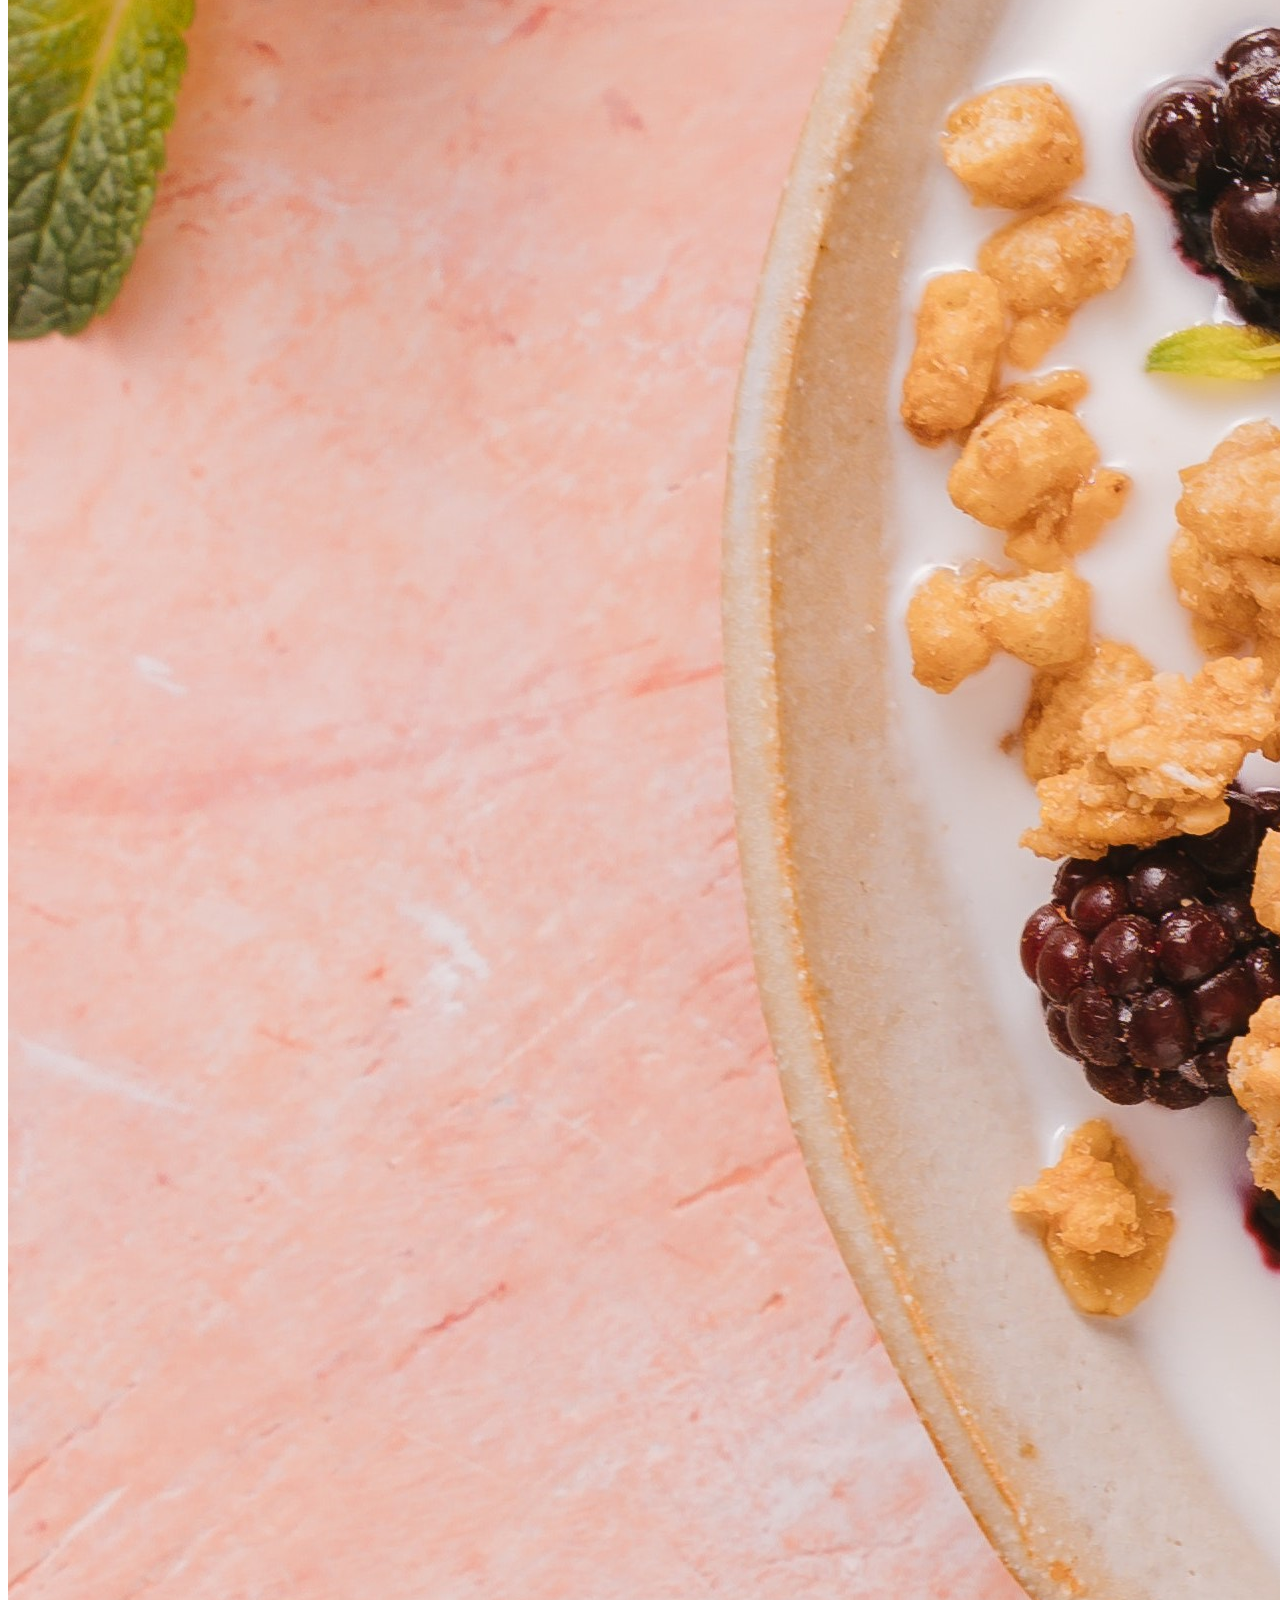
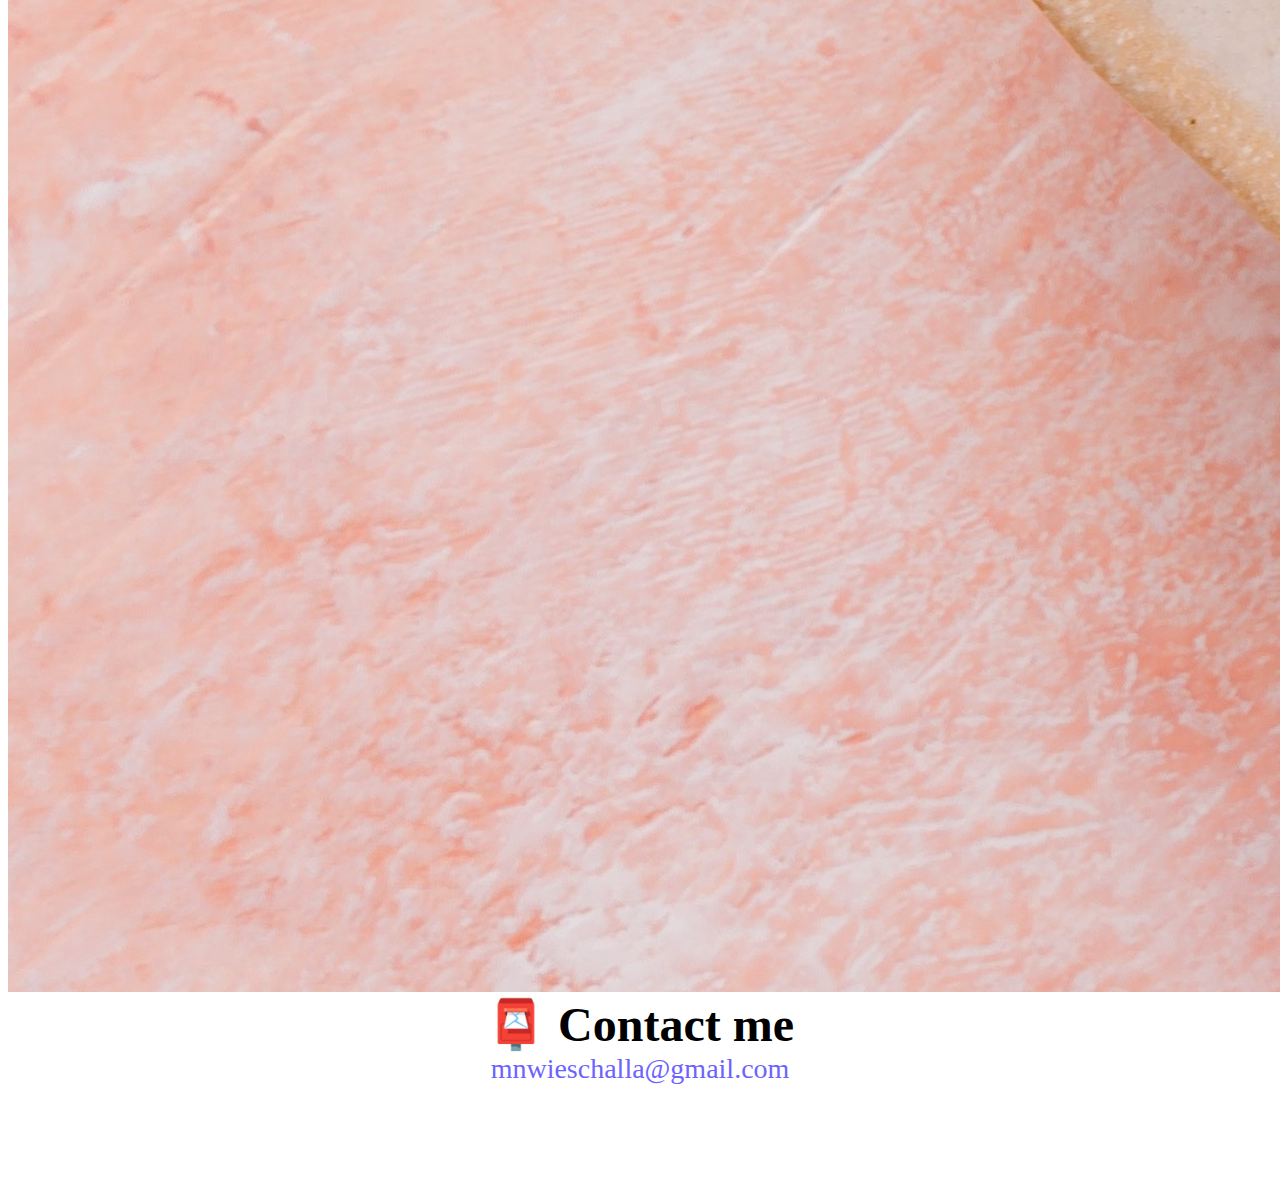
==== commit 365dcfaa: "improved responsiveness" ====
--- a/about.html
+++ b/about.html
@@ -4,7 +4,9 @@
     <meta charset="UTF-8">
     <meta http-equiv="X-UA-Compatible" content="IE=edge">
     <meta name="viewport" content="width=device-width, initial-scale=1.0">
-    <title>About Melanie: Front-End-Developer</title>
+    <meta name="description" content="About Melanie Wieschalla, a front-end developer who specializes in responsive design. 
+    Based in Europe.">
+    <title>About me - Melanie Wieschalla</title>
     <meta name="description" content="Contact Melanie for more information, requests and offers.">
     <link href="https://cdn.jsdelivr.net/npm/bootstrap@5.0.0-beta2/dist/css/bootstrap.min.css" rel="stylesheet"
         integrity="sha384-BmbxuPwQa2lc/FVzBcNJ7UAyJxM6wuqIj61tLrc4wSX0szH/Ev+nYRRuWlolflfl" crossorigin="anonymous" />
@@ -47,13 +49,13 @@
     <div class="container mb-4">
         <div class="row">
             <div class="col-sm-4">
-                <img src="images/yoga.jpg" class="img-fluid p-2 shadow rounded" alt="Yoga project"/>
+                <img src="images/yoga.jpg" class="img-fluid p-2 mb-4 shadow rounded" alt="Yoga project"/>
             </div>
             <div class="col-sm-4">
-                <img src="images/weather.jpg" class="img-fluid p-2 shadow rounded" alt="Weather project"/>
+                <img src="images/weather.jpg" class="img-fluid p-2 mb-4 shadow rounded" alt="Weather project"/>
             </div>
             <div class="col-sm-4">
-                <img src="images/yogurt.jpg" class="img-fluid p-2 shadow rounded" alt="Yogurt project"/>
+                <img src="images/yogurt.jpg" class="img-fluid p-2 mb-4 shadow rounded" alt="Yogurt project"/>
             </div>
         </div>
     </div>
--- a/styles.css
+++ b/styles.css
@@ -6,6 +6,7 @@
 
 body {
   margin-top: 100px;
+  margin-bottom: 100px;
 }
 
 h1,
@@ -17,6 +18,7 @@
 
 h1 {
   font-size: 96px;
+  margin-bottom: 0.1em;
 }
 
 h2 {
@@ -51,6 +53,10 @@
   background: var(--primary-color);
   box-shadow: var(--box-shadow);
   color: white;
+}
+
+.primary-link:hover {
+  color: bisque;
 }
 
 .secondary-link {
@@ -88,16 +94,18 @@
   text-decoration: underline;
 }
 
-@media (max-width: 800px) {
+@media (max-width: 576px) {
   p {
     font-size: 1em;
     text-align: center;
   }
   h1 {
-    font-size: 2.5em;
+    font-size: 3em;
+    line-height: 1;
   }
   h2 {
     font-size: 2em;
+    text-align: center;
   }
   h3 {
     font-size: 1.5em;
@@ -105,4 +113,9 @@
   .not-important-description {
     display: none;
   }
+  .project-link {
+    display: block;
+    text-align: center;
+    margin: 0 1em;
+  }
 }
